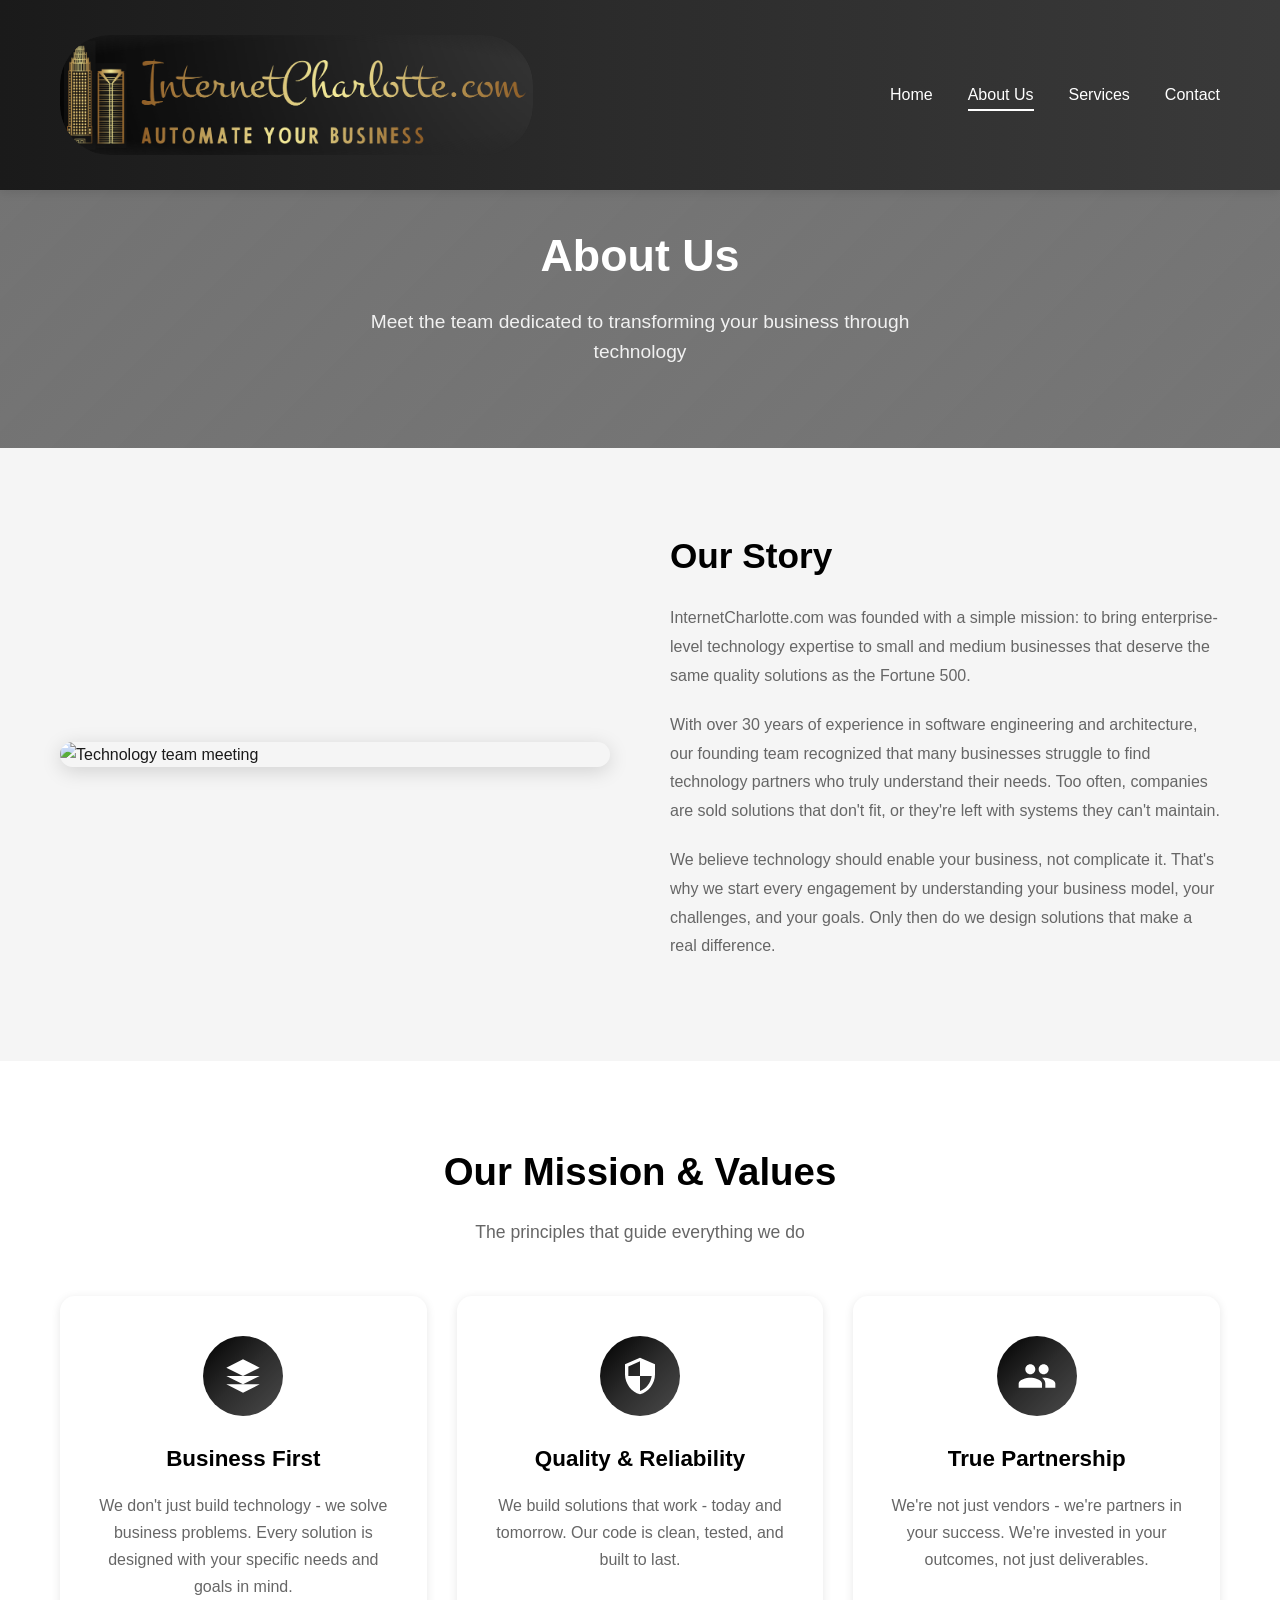
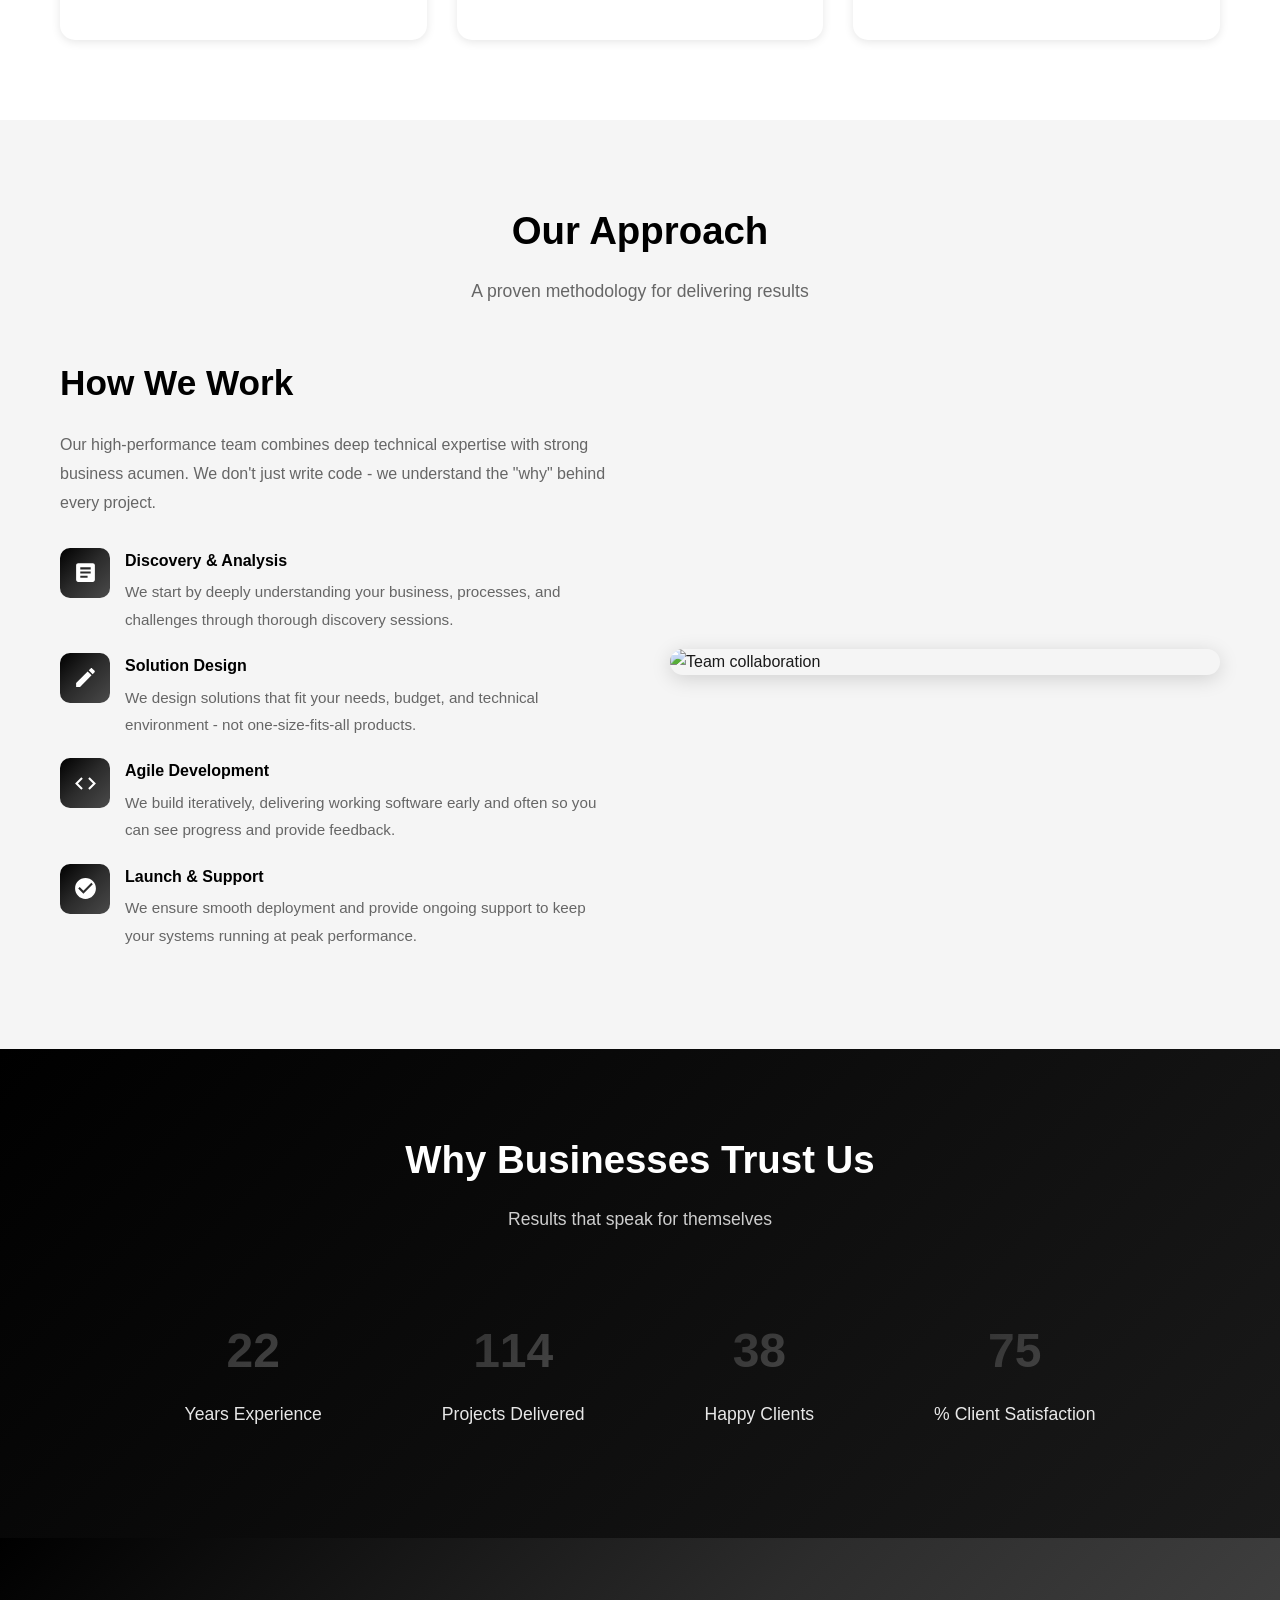
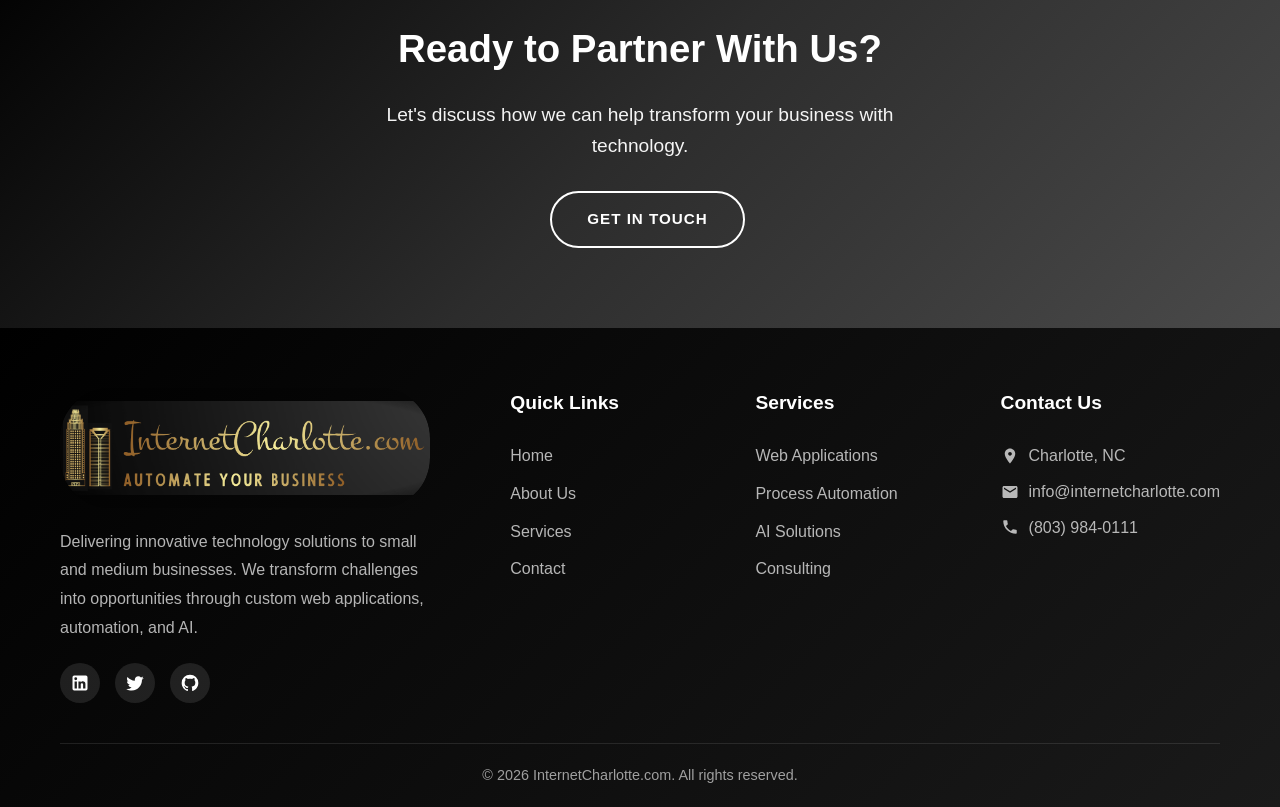
==== about.html @ 2a7a7d20 "first commit" ====
<!DOCTYPE html>
<html lang="en">
<head>
    <meta charset="UTF-8">
    <meta name="viewport" content="width=device-width, initial-scale=1.0">
    <meta name="description" content="Learn about InternetCharlotte.com - Our team, mission, and commitment to delivering technology solutions for small and medium businesses.">
    <title>About Us | InternetCharlotte.com</title>
    <link rel="stylesheet" href="styles.css">
    <link rel="icon" type="image/png" href="internetcharlotte-logo.png">
</head>
<body>
    <!-- Header -->
    <header>
        <div class="header-container">
            <a href="index.html" class="logo">
                <img src="internetcharlotte-logo.png" alt="InternetCharlotte Logo">
            </a>
            <div class="mobile-menu-toggle" id="mobileMenuToggle">
                <span></span>
                <span></span>
                <span></span>
            </div>
            <nav id="mainNav">
                <ul>
                    <li><a href="index.html">Home</a></li>
                    <li><a href="about.html" class="active">About Us</a></li>
                    <li><a href="services.html">Services</a></li>
                    <li><a href="contact.html">Contact</a></li>
                </ul>
            </nav>
        </div>
    </header>

    <!-- Page Header -->
    <section class="page-header">
        <div class="container">
            <h1>About Us</h1>
            <p>Meet the team dedicated to transforming your business through technology</p>
        </div>
    </section>

    <!-- Our Story Section -->
    <section class="about-section">
        <div class="container">
            <div class="about-content">
                <div class="about-image">
                    <img src="https://images.unsplash.com/photo-1553877522-43269d4ea984?w=800" alt="Technology team meeting">
                </div>
                <div class="about-text">
                    <h2>Our Story</h2>
                    <p>InternetCharlotte.com was founded with a simple mission: to bring enterprise-level technology expertise to small and medium businesses that deserve the same quality solutions as the Fortune 500.</p>
                    <p>With over 30 years of experience in software engineering and architecture, our founding team recognized that many businesses struggle to find technology partners who truly understand their needs. Too often, companies are sold solutions that don't fit, or they're left with systems they can't maintain.</p>
                    <p>We believe technology should enable your business, not complicate it. That's why we start every engagement by understanding your business model, your challenges, and your goals. Only then do we design solutions that make a real difference.</p>
                </div>
            </div>
        </div>
    </section>

    <!-- Mission & Values Section -->
    <section class="services-section">
        <div class="container">
            <div class="section-title">
                <h2>Our Mission & Values</h2>
                <p>The principles that guide everything we do</p>
            </div>
            <div class="services-grid">
                <div class="service-card animate-on-scroll">
                    <div class="service-icon">
                        <svg viewBox="0 0 24 24" xmlns="http://www.w3.org/2000/svg">
                            <path d="M12 2L2 7l10 5 10-5-10-5zM2 17l10 5 10-5M2 12l10 5 10-5"/>
                        </svg>
                    </div>
                    <h3>Business First</h3>
                    <p>We don't just build technology - we solve business problems. Every solution is designed with your specific needs and goals in mind.</p>
                </div>
                <div class="service-card animate-on-scroll">
                    <div class="service-icon">
                        <svg viewBox="0 0 24 24" xmlns="http://www.w3.org/2000/svg">
                            <path d="M12 1L3 5v6c0 5.55 3.84 10.74 9 12 5.16-1.26 9-6.45 9-12V5l-9-4zm0 10.99h7c-.53 4.12-3.28 7.79-7 8.94V12H5V6.3l7-3.11v8.8z"/>
                        </svg>
                    </div>
                    <h3>Quality & Reliability</h3>
                    <p>We build solutions that work - today and tomorrow. Our code is clean, tested, and built to last.</p>
                </div>
                <div class="service-card animate-on-scroll">
                    <div class="service-icon">
                        <svg viewBox="0 0 24 24" xmlns="http://www.w3.org/2000/svg">
                            <path d="M16 11c1.66 0 2.99-1.34 2.99-3S17.66 5 16 5c-1.66 0-3 1.34-3 3s1.34 3 3 3zm-8 0c1.66 0 2.99-1.34 2.99-3S9.66 5 8 5C6.34 5 5 6.34 5 8s1.34 3 3 3zm0 2c-2.33 0-7 1.17-7 3.5V19h14v-2.5c0-2.33-4.67-3.5-7-3.5zm8 0c-.29 0-.62.02-.97.05 1.16.84 1.97 1.97 1.97 3.45V19h6v-2.5c0-2.33-4.67-3.5-7-3.5z"/>
                        </svg>
                    </div>
                    <h3>True Partnership</h3>
                    <p>We're not just vendors - we're partners in your success. We're invested in your outcomes, not just deliverables.</p>
                </div>
            </div>
        </div>
    </section>

    <!-- Team Section -->
    <section class="about-section">
        <div class="container">
            <div class="section-title">
                <h2>Our Approach</h2>
                <p>A proven methodology for delivering results</p>
            </div>
            <div class="about-content" style="margin-top: 40px;">
                <div class="about-text">
                    <h2>How We Work</h2>
                    <p>Our high-performance team combines deep technical expertise with strong business acumen. We don't just write code - we understand the "why" behind every project.</p>
                    <div class="about-features">
                        <div class="about-feature">
                            <div class="about-feature-icon">
                                <svg viewBox="0 0 24 24" xmlns="http://www.w3.org/2000/svg">
                                    <path d="M19 3H5c-1.1 0-2 .9-2 2v14c0 1.1.9 2 2 2h14c1.1 0 2-.9 2-2V5c0-1.1-.9-2-2-2zm-5 14H7v-2h7v2zm3-4H7v-2h10v2zm0-4H7V7h10v2z"/>
                                </svg>
                            </div>
                            <div class="about-feature-text">
                                <h4>Discovery & Analysis</h4>
                                <p>We start by deeply understanding your business, processes, and challenges through thorough discovery sessions.</p>
                            </div>
                        </div>
                        <div class="about-feature">
                            <div class="about-feature-icon">
                                <svg viewBox="0 0 24 24" xmlns="http://www.w3.org/2000/svg">
                                    <path d="M3 17.25V21h3.75L17.81 9.94l-3.75-3.75L3 17.25zM20.71 7.04c.39-.39.39-1.02 0-1.41l-2.34-2.34c-.39-.39-1.02-.39-1.41 0l-1.83 1.83 3.75 3.75 1.83-1.83z"/>
                                </svg>
                            </div>
                            <div class="about-feature-text">
                                <h4>Solution Design</h4>
                                <p>We design solutions that fit your needs, budget, and technical environment - not one-size-fits-all products.</p>
                            </div>
                        </div>
                        <div class="about-feature">
                            <div class="about-feature-icon">
                                <svg viewBox="0 0 24 24" xmlns="http://www.w3.org/2000/svg">
                                    <path d="M9.4 16.6L4.8 12l4.6-4.6L8 6l-6 6 6 6 1.4-1.4zm5.2 0l4.6-4.6-4.6-4.6L16 6l6 6-6 6-1.4-1.4z"/>
                                </svg>
                            </div>
                            <div class="about-feature-text">
                                <h4>Agile Development</h4>
                                <p>We build iteratively, delivering working software early and often so you can see progress and provide feedback.</p>
                            </div>
                        </div>
                        <div class="about-feature">
                            <div class="about-feature-icon">
                                <svg viewBox="0 0 24 24" xmlns="http://www.w3.org/2000/svg">
                                    <path d="M12 2C6.48 2 2 6.48 2 12s4.48 10 10 10 10-4.48 10-10S17.52 2 12 2zm-2 15l-5-5 1.41-1.41L10 14.17l7.59-7.59L19 8l-9 9z"/>
                                </svg>
                            </div>
                            <div class="about-feature-text">
                                <h4>Launch & Support</h4>
                                <p>We ensure smooth deployment and provide ongoing support to keep your systems running at peak performance.</p>
                            </div>
                        </div>
                    </div>
                </div>
                <div class="about-image">
                    <img src="https://images.unsplash.com/photo-1531482615713-2afd69097998?w=800" alt="Team collaboration">
                </div>
            </div>
        </div>
    </section>

    <!-- Why Choose Us Section -->
    <section class="why-us">
        <div class="container">
            <div class="section-title">
                <h2>Why Businesses Trust Us</h2>
                <p>Results that speak for themselves</p>
            </div>
            <div class="stats-grid">
                <div class="stat-item animate-on-scroll">
                    <div class="stat-number" data-count="30">0</div>
                    <div class="stat-label">Years Experience</div>
                </div>
                <div class="stat-item animate-on-scroll">
                    <div class="stat-number" data-count="150">0</div>
                    <div class="stat-label">Projects Delivered</div>
                </div>
                <div class="stat-item animate-on-scroll">
                    <div class="stat-number" data-count="50">0</div>
                    <div class="stat-label">Happy Clients</div>
                </div>
                <div class="stat-item animate-on-scroll">
                    <div class="stat-number" data-count="99">0</div>
                    <div class="stat-label">% Client Satisfaction</div>
                </div>
            </div>
        </div>
    </section>

    <!-- CTA Section -->
    <section class="cta-section">
        <div class="container">
            <h2>Ready to Partner With Us?</h2>
            <p>Let's discuss how we can help transform your business with technology.</p>
            <a href="contact.html" class="btn btn-secondary">Get in Touch</a>
        </div>
    </section>

    <!-- Footer -->
    <footer>
        <div class="container">
            <div class="footer-content">
                <div class="footer-about">
                    <a href="index.html" class="logo">
                        <img src="internetcharlotte-logo.png" alt="InternetCharlotte Logo">
                    </a>
                    <p>Delivering innovative technology solutions to small and medium businesses. We transform challenges into opportunities through custom web applications, automation, and AI.</p>
                    <div class="social-links">
                        <a href="#" aria-label="LinkedIn">
                            <svg viewBox="0 0 24 24" xmlns="http://www.w3.org/2000/svg">
                                <path d="M19 3a2 2 0 0 1 2 2v14a2 2 0 0 1-2 2H5a2 2 0 0 1-2-2V5a2 2 0 0 1 2-2h14m-.5 15.5v-5.3a3.26 3.26 0 0 0-3.26-3.26c-.85 0-1.84.52-2.32 1.3v-1.11h-2.79v8.37h2.79v-4.93c0-.77.62-1.4 1.39-1.4a1.4 1.4 0 0 1 1.4 1.4v4.93h2.79M6.88 8.56a1.68 1.68 0 0 0 1.68-1.68c0-.93-.75-1.69-1.68-1.69a1.69 1.69 0 0 0-1.69 1.69c0 .93.76 1.68 1.69 1.68m1.39 9.94v-8.37H5.5v8.37h2.77z"/>
                            </svg>
                        </a>
                        <a href="#" aria-label="Twitter">
                            <svg viewBox="0 0 24 24" xmlns="http://www.w3.org/2000/svg">
                                <path d="M22.46 6c-.77.35-1.6.58-2.46.69.88-.53 1.56-1.37 1.88-2.38-.83.5-1.75.85-2.72 1.05C18.37 4.5 17.26 4 16 4c-2.35 0-4.27 1.92-4.27 4.29 0 .34.04.67.11.98C8.28 9.09 5.11 7.38 3 4.79c-.37.63-.58 1.37-.58 2.15 0 1.49.75 2.81 1.91 3.56-.71 0-1.37-.2-1.95-.5v.03c0 2.08 1.48 3.82 3.44 4.21a4.22 4.22 0 0 1-1.93.07 4.28 4.28 0 0 0 4 2.98 8.521 8.521 0 0 1-5.33 1.84c-.34 0-.68-.02-1.02-.06C3.44 20.29 5.7 21 8.12 21 16 21 20.33 14.46 20.33 8.79c0-.19 0-.37-.01-.56.84-.6 1.56-1.36 2.14-2.23z"/>
                            </svg>
                        </a>
                        <a href="#" aria-label="GitHub">
                            <svg viewBox="0 0 24 24" xmlns="http://www.w3.org/2000/svg">
                                <path d="M12 2A10 10 0 0 0 2 12c0 4.42 2.87 8.17 6.84 9.5.5.08.66-.23.66-.5v-1.69c-2.77.6-3.36-1.34-3.36-1.34-.46-1.16-1.11-1.47-1.11-1.47-.91-.62.07-.6.07-.6 1 .07 1.53 1.03 1.53 1.03.87 1.52 2.34 1.07 2.91.83.09-.65.35-1.09.63-1.34-2.22-.25-4.55-1.11-4.55-4.92 0-1.11.38-2 1.03-2.71-.1-.25-.45-1.29.1-2.64 0 0 .84-.27 2.75 1.02.79-.22 1.65-.33 2.5-.33.85 0 1.71.11 2.5.33 1.91-1.29 2.75-1.02 2.75-1.02.55 1.35.2 2.39.1 2.64.65.71 1.03 1.6 1.03 2.71 0 3.82-2.34 4.66-4.57 4.91.36.31.69.92.69 1.85V21c0 .27.16.59.67.5C19.14 20.16 22 16.42 22 12A10 10 0 0 0 12 2z"/>
                            </svg>
                        </a>
                    </div>
                </div>
                <div class="footer-links-section">
                    <h4 class="footer-heading">Quick Links</h4>
                    <ul class="footer-links">
                        <li><a href="index.html">Home</a></li>
                        <li><a href="about.html">About Us</a></li>
                        <li><a href="services.html">Services</a></li>
                        <li><a href="contact.html">Contact</a></li>
                    </ul>
                </div>
                <div class="footer-links-section">
                    <h4 class="footer-heading">Services</h4>
                    <ul class="footer-links">
                        <li><a href="services.html">Web Applications</a></li>
                        <li><a href="services.html">Process Automation</a></li>
                        <li><a href="services.html">AI Solutions</a></li>
                        <li><a href="services.html">Consulting</a></li>
                    </ul>
                </div>
                <div class="footer-contact">
                    <h4 class="footer-heading">Contact Us</h4>
                    <p>
                        <svg viewBox="0 0 24 24" xmlns="http://www.w3.org/2000/svg">
                            <path d="M12 2C8.13 2 5 5.13 5 9c0 5.25 7 13 7 13s7-7.75 7-13c0-3.87-3.13-7-7-7zm0 9.5c-1.38 0-2.5-1.12-2.5-2.5s1.12-2.5 2.5-2.5 2.5 1.12 2.5 2.5-1.12 2.5-2.5 2.5z"/>
                        </svg>
                        Charlotte, NC
                    </p>
                    <p>
                        <svg viewBox="0 0 24 24" xmlns="http://www.w3.org/2000/svg">
                            <path d="M20 4H4c-1.1 0-1.99.9-1.99 2L2 18c0 1.1.9 2 2 2h16c1.1 0 2-.9 2-2V6c0-1.1-.9-2-2-2zm0 4l-8 5-8-5V6l8 5 8-5v2z"/>
                        </svg>
                        info@internetcharlotte.com
                    </p>
                    <p>
                        <svg viewBox="0 0 24 24" xmlns="http://www.w3.org/2000/svg">
                            <path d="M6.62 10.79c1.44 2.83 3.76 5.14 6.59 6.59l2.2-2.2c.27-.27.67-.36 1.02-.24 1.12.37 2.33.57 3.57.57.55 0 1 .45 1 1V20c0 .55-.45 1-1 1-9.39 0-17-7.61-17-17 0-.55.45-1 1-1h3.5c.55 0 1 .45 1 1 0 1.25.2 2.45.57 3.57.11.35.03.74-.25 1.02l-2.2 2.2z"/>
                        </svg>
                        (803) 984-0111
                    </p>
                </div>
            </div>
        </div>
        <div class="footer-bottom">
            <div class="container">
                <p>&copy; 2026 InternetCharlotte.com. All rights reserved.</p>
            </div>
        </div>
    </footer>

    <script src="https://code.jquery.com/jquery-3.7.1.min.js"></script>
    <script src="main.js"></script>
</body>
</html>
---- styles.css ----
/* InternetCharlotte.com - Main Stylesheet */

/* CSS Reset and Base Styles */
* {
    margin: 0;
    padding: 0;
    box-sizing: border-box;
}

:root {
    --primary-color: #1a1a1a; /* Black */
    --secondary-color: #4a4a4a; /* Gray */
    --accent-color: #2c2c2c; /* Charcoal */
    --dark-color: #000000; /* Pure black */
    --light-color: #f5f5f5; /* Light gray background */
    --text-color: #1a1a1a;
    --text-light: #666666;
    --white: #ffffff;
    --gradient-primary: linear-gradient(135deg, #000000 0%, #2c2c2c 50%, #4a4a4a 100%);
    --gradient-secondary: linear-gradient(135deg, #2c2c2c 0%, #4a4a4a 100%);
    --gradient-dark: linear-gradient(135deg, #000000 0%, #1a1a1a 100%);
    --shadow-light: 0 2px 10px rgba(0, 0, 0, 0.1);
    --shadow-medium: 0 4px 20px rgba(0, 0, 0, 0.15);
    --shadow-heavy: 0 8px 30px rgba(0, 0, 0, 0.2);
}

html {
    scroll-behavior: smooth;
}

body {
    font-family: 'Segoe UI', Tahoma, Geneva, Verdana, sans-serif;
    line-height: 1.6;
    color: var(--text-color);
    background-color: var(--white);
}

a {
    text-decoration: none;
    color: inherit;
    transition: color 0.3s ease;
}

ul {
    list-style: none;
}

img {
    max-width: 100%;
    height: auto;
}

.container {
    max-width: 1200px;
    margin: 0 auto;
    padding: 0 20px;
}

/* Header and Navigation */
header {
    background: linear-gradient(to right, #1a1a1a 0%, #2c2c2c 50%, #3a3a3a 100%);
    box-shadow: var(--shadow-light);
    position: fixed;
    top: 0;
    left: 0;
    right: 0;
    z-index: 1000;
}

.header-container {
    display: flex;
    justify-content: space-between;
    align-items: center;
    padding: 35px 20px;
    max-width: 1200px;
    margin: 0 auto;
    min-height: 140px;
}

.logo {
    display: flex;
    align-items: center;
    gap: 12px;
    position: relative;
}

.logo img {
    height: 120px;
    width: auto;
    border-radius: 50px;
    position: relative;
    box-shadow: 
        0 0 20px rgba(0, 0, 0, 0.15),
        inset 0 0 30px rgba(0, 0, 0, 0.1);
    mask-image: radial-gradient(ellipse 85% 65% at center, black 70%, transparent 100%);
    -webkit-mask-image: radial-gradient(ellipse 85% 65% at center, black 70%, transparent 100%);
    object-fit: contain;
}

.logo-text {
    font-size: 1.4rem;
    font-weight: 700;
    color: var(--primary-color);
}

.logo-text span {
    color: var(--accent-color);
}

nav ul {
    display: flex;
    gap: 35px;
}

nav ul li a {
    font-weight: 500;
    color: var(--white);
    padding: 8px 0;
    position: relative;
}

nav ul li a::after {
    content: '';
    position: absolute;
    bottom: 0;
    left: 0;
    width: 0;
    height: 2px;
    background: var(--white);
    transition: width 0.3s ease;
}

nav ul li a:hover::after,
nav ul li a.active::after {
    width: 100%;
}

nav ul li a:hover,
nav ul li a.active {
    color: var(--white);
}

.mobile-menu-toggle {
    display: none;
    flex-direction: column;
    gap: 5px;
    cursor: pointer;
    padding: 10px;
}

.mobile-menu-toggle span {
    width: 25px;
    height: 3px;
    background: var(--white);
    transition: all 0.3s ease;
}

/* Hero Section */
.hero {
    min-height: 100vh;
    background: linear-gradient(135deg, rgba(0, 0, 0, 0.5), rgba(44, 44, 44, 0.6)),
                url('https://images.unsplash.com/photo-1542744173-8e7e53415bb0?w=1920') center/cover no-repeat;
    display: flex;
    align-items: center;
    justify-content: center;
    text-align: center;
    color: var(--white);
    padding-top: 180px;
}

.hero-content {
    max-width: 800px;
    padding: 40px 20px;
}

.hero h1 {
    font-size: 3.2rem;
    margin-bottom: 20px;
    font-weight: 700;
    text-shadow: 2px 2px 4px rgba(0, 0, 0, 0.3);
}

.hero p {
    font-size: 1.3rem;
    margin-bottom: 35px;
    opacity: 0.95;
    line-height: 1.8;
}

.btn {
    display: inline-block;
    padding: 14px 35px;
    border-radius: 30px;
    font-weight: 600;
    text-transform: uppercase;
    letter-spacing: 1px;
    transition: all 0.3s ease;
    cursor: pointer;
    border: none;
    font-size: 0.95rem;
}

.btn-primary {
    background: var(--gradient-secondary);
    color: var(--white);
}

.btn-primary:hover {
    background: var(--gradient-dark);
    color: var(--white);
    transform: translateY(-3px);
    box-shadow: var(--shadow-medium);
}

.btn-secondary {
    background: transparent;
    color: var(--white);
    border: 2px solid var(--white);
    margin-left: 15px;
}

.btn-secondary:hover {
    background: var(--white);
    color: var(--primary-color);
}

/* Page Header (for inner pages) */
.page-header {
    background: linear-gradient(135deg, rgba(0, 0, 0, 0.55), rgba(44, 44, 44, 0.65)),
                url('https://images.unsplash.com/photo-1542744173-8e7e53415bb0?w=1920') center/cover no-repeat;
    padding: 220px 0 80px;
    text-align: center;
    color: var(--white);
}

.page-header h1 {
    font-size: 2.8rem;
    margin-bottom: 15px;
}

.page-header p {
    font-size: 1.2rem;
    opacity: 0.9;
    max-width: 600px;
    margin: 0 auto;
}

/* Sections */
section {
    padding: 80px 0;
}

.section-title {
    text-align: center;
    margin-bottom: 50px;
}

.section-title h2 {
    font-size: 2.4rem;
    color: var(--dark-color);
    margin-bottom: 15px;
}

.section-title p {
    color: var(--text-light);
    font-size: 1.1rem;
    max-width: 600px;
    margin: 0 auto;
}

/* Services Section */
.services-grid {
    display: grid;
    grid-template-columns: repeat(auto-fit, minmax(300px, 1fr));
    gap: 30px;
}

.service-card {
    background: var(--white);
    border-radius: 15px;
    padding: 40px 30px;
    text-align: center;
    box-shadow: var(--shadow-light);
    transition: all 0.3s ease;
}

.service-card:hover {
    transform: translateY(-10px);
    box-shadow: var(--shadow-heavy);
}

.service-icon {
    width: 80px;
    height: 80px;
    background: var(--gradient-primary);
    border-radius: 50%;
    display: flex;
    align-items: center;
    justify-content: center;
    margin: 0 auto 25px;
}

.service-icon svg {
    width: 40px;
    height: 40px;
    fill: var(--white);
}

.service-card h3 {
    font-size: 1.4rem;
    color: var(--dark-color);
    margin-bottom: 15px;
}

.service-card p {
    color: var(--text-light);
    line-height: 1.7;
}

/* About Section */
.about-section {
    background: var(--light-color);
}

.about-content {
    display: grid;
    grid-template-columns: 1fr 1fr;
    gap: 60px;
    align-items: center;
}

.about-image {
    border-radius: 15px;
    overflow: hidden;
    box-shadow: var(--shadow-medium);
}

.about-image img {
    width: 100%;
    height: 400px;
    object-fit: cover;
}

.about-text h2 {
    font-size: 2.2rem;
    color: var(--dark-color);
    margin-bottom: 20px;
}

.about-text p {
    color: var(--text-light);
    margin-bottom: 20px;
    line-height: 1.8;
}

.about-features {
    margin-top: 30px;
}

.about-feature {
    display: flex;
    align-items: flex-start;
    gap: 15px;
    margin-bottom: 20px;
}

.about-feature-icon {
    width: 50px;
    height: 50px;
    background: var(--gradient-primary);
    border-radius: 10px;
    display: flex;
    align-items: center;
    justify-content: center;
    flex-shrink: 0;
}

.about-feature-icon svg {
    width: 25px;
    height: 25px;
    fill: var(--white);
}

.about-feature-text h4 {
    color: var(--dark-color);
    margin-bottom: 5px;
}

.about-feature-text p {
    margin: 0;
    font-size: 0.95rem;
}

/* Why Choose Us */
.why-us {
    background: var(--gradient-dark);
    color: var(--white);
}

.why-us .section-title h2 {
    color: var(--white);
}

.why-us .section-title p {
    color: rgba(255, 255, 255, 0.8);
}

.stats-grid {
    display: flex;
    justify-content: center;
    gap: 60px;
    text-align: center;
}

.stat-item {
    padding: 30px;
}

.stat-number {
    font-size: 3rem;
    font-weight: 700;
    background: var(--gradient-secondary);
    -webkit-background-clip: text;
    -webkit-text-fill-color: transparent;
    background-clip: text;
    margin-bottom: 10px;
}

.stat-label {
    font-size: 1.1rem;
    opacity: 0.9;
}

/* Team Section */
.team-grid {
    display: grid;
    grid-template-columns: repeat(auto-fit, minmax(280px, 1fr));
    gap: 30px;
}

.team-member {
    background: var(--white);
    border-radius: 15px;
    overflow: hidden;
    box-shadow: var(--shadow-light);
    text-align: center;
    transition: transform 0.3s ease;
}

.team-member:hover {
    transform: translateY(-5px);
}

.team-photo {
    width: 100%;
    height: 280px;
    object-fit: cover;
}

.team-info {
    padding: 25px;
}

.team-info h3 {
    color: var(--dark-color);
    margin-bottom: 5px;
}

.team-info .role {
    color: var(--accent-color);
    font-weight: 500;
    margin-bottom: 15px;
}

.team-info p {
    color: var(--text-light);
    font-size: 0.95rem;
}

/* Contact Section */
.contact-wrapper {
    display: grid;
    grid-template-columns: 1fr 1fr;
    gap: 60px;
}

.contact-info h2 {
    font-size: 2rem;
    color: var(--dark-color);
    margin-bottom: 20px;
}

.contact-info > p {
    color: var(--text-light);
    margin-bottom: 30px;
    line-height: 1.8;
}

.contact-details {
    margin-bottom: 30px;
}

.contact-item {
    display: flex;
    align-items: center;
    gap: 15px;
    margin-bottom: 20px;
}

.contact-item-icon {
    width: 50px;
    height: 50px;
    background: var(--gradient-primary);
    border-radius: 10px;
    display: flex;
    align-items: center;
    justify-content: center;
    flex-shrink: 0;
}

.contact-item-icon svg {
    width: 24px;
    height: 24px;
    fill: var(--white);
}

.contact-item-text h4 {
    color: var(--dark-color);
    margin-bottom: 3px;
}

.contact-item-text p {
    color: var(--text-light);
    margin: 0;
}

.contact-form {
    background: var(--light-color);
    padding: 40px;
    border-radius: 15px;
}

.form-group {
    margin-bottom: 20px;
}

.form-group label {
    display: block;
    margin-bottom: 8px;
    font-weight: 500;
    color: var(--dark-color);
}

.form-group input,
.form-group textarea {
    width: 100%;
    padding: 14px 18px;
    border: 2px solid #e0e0e0;
    border-radius: 8px;
    font-size: 1rem;
    font-family: inherit;
    transition: border-color 0.3s ease;
}

.form-group input:focus,
.form-group textarea:focus {
    outline: none;
    border-color: var(--accent-color);
}

.form-group textarea {
    min-height: 150px;
    resize: vertical;
}

.form-submit {
    width: 100%;
    padding: 16px;
    background: var(--gradient-primary);
    color: var(--white);
    border: none;
    border-radius: 8px;
    font-size: 1.1rem;
    font-weight: 600;
    cursor: pointer;
    transition: transform 0.3s ease, box-shadow 0.3s ease;
}

.form-submit:hover {
    transform: translateY(-2px);
    box-shadow: var(--shadow-medium);
}

/* CTA Section */
.cta-section {
    background: var(--gradient-primary);
    text-align: center;
    color: var(--white);
    padding: 80px 0;
}

.cta-section h2 {
    font-size: 2.4rem;
    margin-bottom: 20px;
}

.cta-section p {
    font-size: 1.2rem;
    margin-bottom: 30px;
    opacity: 0.95;
    max-width: 600px;
    margin-left: auto;
    margin-right: auto;
    margin-bottom: 30px;
}

.cta-section .btn-secondary {
    border-color: var(--white);
}

.cta-section .btn-secondary:hover {
    background: var(--white);
    color: var(--primary-color);
}

/* Footer */
footer {
    background: var(--gradient-dark);
    color: var(--white);
    padding-top: 60px;
}

.footer-content {
    display: grid;
    grid-template-columns: 2fr 1fr 1fr 1fr;
    gap: 40px;
    padding-bottom: 40px;
    border-bottom: 1px solid rgba(255, 255, 255, 0.1);
}

.footer-about {
    padding-right: 40px;
}

.footer-about .logo {
    margin-bottom: 20px;
    position: relative;
}

.footer-about .logo img {
    height: 120px;
    width: auto;
    border-radius: 50px;
    position: relative;
    box-shadow: 
        0 0 20px rgba(0, 0, 0, 0.15),
        inset 0 0 30px rgba(0, 0, 0, 0.1);
    mask-image: radial-gradient(ellipse 85% 65% at center, black 70%, transparent 100%);
    -webkit-mask-image: radial-gradient(ellipse 85% 65% at center, black 70%, transparent 100%);
    object-fit: contain;
}

.footer-about .logo-text {
    color: var(--white);
}

.footer-about p {
    color: rgba(255, 255, 255, 0.7);
    line-height: 1.8;
    margin-bottom: 20px;
}

.footer-heading {
    font-size: 1.2rem;
    margin-bottom: 25px;
    color: var(--white);
}

.footer-links li {
    margin-bottom: 12px;
}

.footer-links a {
    color: rgba(255, 255, 255, 0.7);
    transition: color 0.3s ease;
}

.footer-links a:hover {
    color: #ffffff;
}

.footer-contact p {
    color: rgba(255, 255, 255, 0.7);
    margin-bottom: 10px;
    display: flex;
    align-items: center;
    gap: 10px;
}

.footer-contact svg {
    width: 18px;
    height: 18px;
    fill: rgba(255, 255, 255, 0.7);
    flex-shrink: 0;
}

.social-links {
    display: flex;
    gap: 15px;
    margin-top: 20px;
}

.social-links a {
    width: 40px;
    height: 40px;
    background: rgba(255, 255, 255, 0.1);
    border-radius: 50%;
    display: flex;
    align-items: center;
    justify-content: center;
    transition: background 0.3s ease;
}

.social-links a:hover {
    background: rgba(255, 255, 255, 0.2);
}

.social-links svg {
    width: 20px;
    height: 20px;
    fill: var(--white);
}

.footer-logo {
    width: auto;
    height: 200px;
    max-width: none;
    margin: 50px auto 0;
    display: block;
    border-radius: 80px;
    box-shadow: 
        0 0 30px rgba(0, 0, 0, 0.2),
        inset 0 0 40px rgba(0, 0, 0, 0.15);
    mask-image: radial-gradient(ellipse 85% 65% at center, black 70%, transparent 100%);
    -webkit-mask-image: radial-gradient(ellipse 85% 65% at center, black 70%, transparent 100%);
    object-fit: contain;
}

.footer-skyline {
    display: none;
}

.footer-bottom {
    text-align: center;
    padding: 20px 0;
    color: rgba(255, 255, 255, 0.6);
    font-size: 0.9rem;
}

/* Responsive Design */
@media (max-width: 992px) {
    .about-content {
        grid-template-columns: 1fr;
        gap: 40px;
    }

    .contact-wrapper {
        grid-template-columns: 1fr;
    }

    .stats-grid {
        grid-template-columns: repeat(2, 1fr);
    }

    .footer-content {
        grid-template-columns: 1fr 1fr;
    }
}

@media (max-width: 768px) {
    .mobile-menu-toggle {
        display: flex;
    }

    nav {
        position: absolute;
        top: 100%;
        left: 0;
        right: 0;
        background: linear-gradient(to right, #1a1a1a 0%, #2c2c2c 50%, #3a3a3a 100%);
        box-shadow: var(--shadow-medium);
        display: none;
    }

    nav.active {
        display: block;
    }

    nav ul {
        flex-direction: column;
        gap: 0;
        padding: 20px;
    }

    nav ul li a {
        display: block;
        padding: 12px 0;
        border-bottom: 1px solid rgba(255, 255, 255, 0.1);
        color: var(--white);
    }

    .hero h1 {
        font-size: 2.2rem;
    }

    .hero p {
        font-size: 1.1rem;
    }

    .btn-secondary {
        margin-left: 0;
        margin-top: 15px;
    }

    .page-header h1 {
        font-size: 2rem;
    }

    .section-title h2 {
        font-size: 1.8rem;
    }

    .stats-grid {
        grid-template-columns: 1fr;
    }

    .footer-content {
        grid-template-columns: 1fr;
        text-align: center;
    }

    .footer-about {
        padding-right: 0;
    }

    .footer-contact p {
        justify-content: center;
    }

    .social-links {
        justify-content: center;
    }
}

/* Animations */
@keyframes fadeInUp {
    from {
        opacity: 0;
        transform: translateY(30px);
    }
    to {
        opacity: 1;
        transform: translateY(0);
    }
}

.animate-on-scroll {
    opacity: 0;
    transform: translateY(30px);
    transition: opacity 0.6s ease, transform 0.6s ease;
}

.animate-on-scroll.visible {
    opacity: 1;
    transform: translateY(0);
}

/* Services Page Specific */
.services-detail {
    background: var(--light-color);
}

.service-detail-card {
    display: grid;
    grid-template-columns: 1fr 1fr;
    gap: 50px;
    align-items: center;
    margin-bottom: 60px;
    background: var(--white);
    border-radius: 15px;
    padding: 40px;
    box-shadow: var(--shadow-light);
}

.service-detail-card:nth-child(even) {
    direction: rtl;
}

.service-detail-card:nth-child(even) > * {
    direction: ltr;
}

.service-detail-image {
    border-radius: 10px;
    overflow: hidden;
}

.service-detail-image img {
    width: 100%;
    height: 300px;
    object-fit: cover;
}

.service-detail-content h3 {
    font-size: 1.8rem;
    color: var(--dark-color);
    margin-bottom: 15px;
}

.service-detail-content p {
    color: var(--text-light);
    margin-bottom: 20px;
    line-height: 1.8;
}

.service-features {
    list-style: none;
}

.service-features li {
    padding: 8px 0;
    color: var(--text-color);
    display: flex;
    align-items: center;
    gap: 10px;
}

.service-features li::before {
    content: '';
    width: 8px;
    height: 8px;
    background: var(--accent-color);
    border-radius: 50%;
}

@media (max-width: 768px) {
    .service-detail-card {
        grid-template-columns: 1fr;
    }

    .service-detail-card:nth-child(even) {
        direction: ltr;
    }
}

/* Form Success Message */
.form-success {
    display: none;
    background: #d4edda;
    color: #155724;
    padding: 20px;
    border-radius: 8px;
    text-align: center;
    margin-top: 20px;
}

.form-success.show {
    display: block;
}
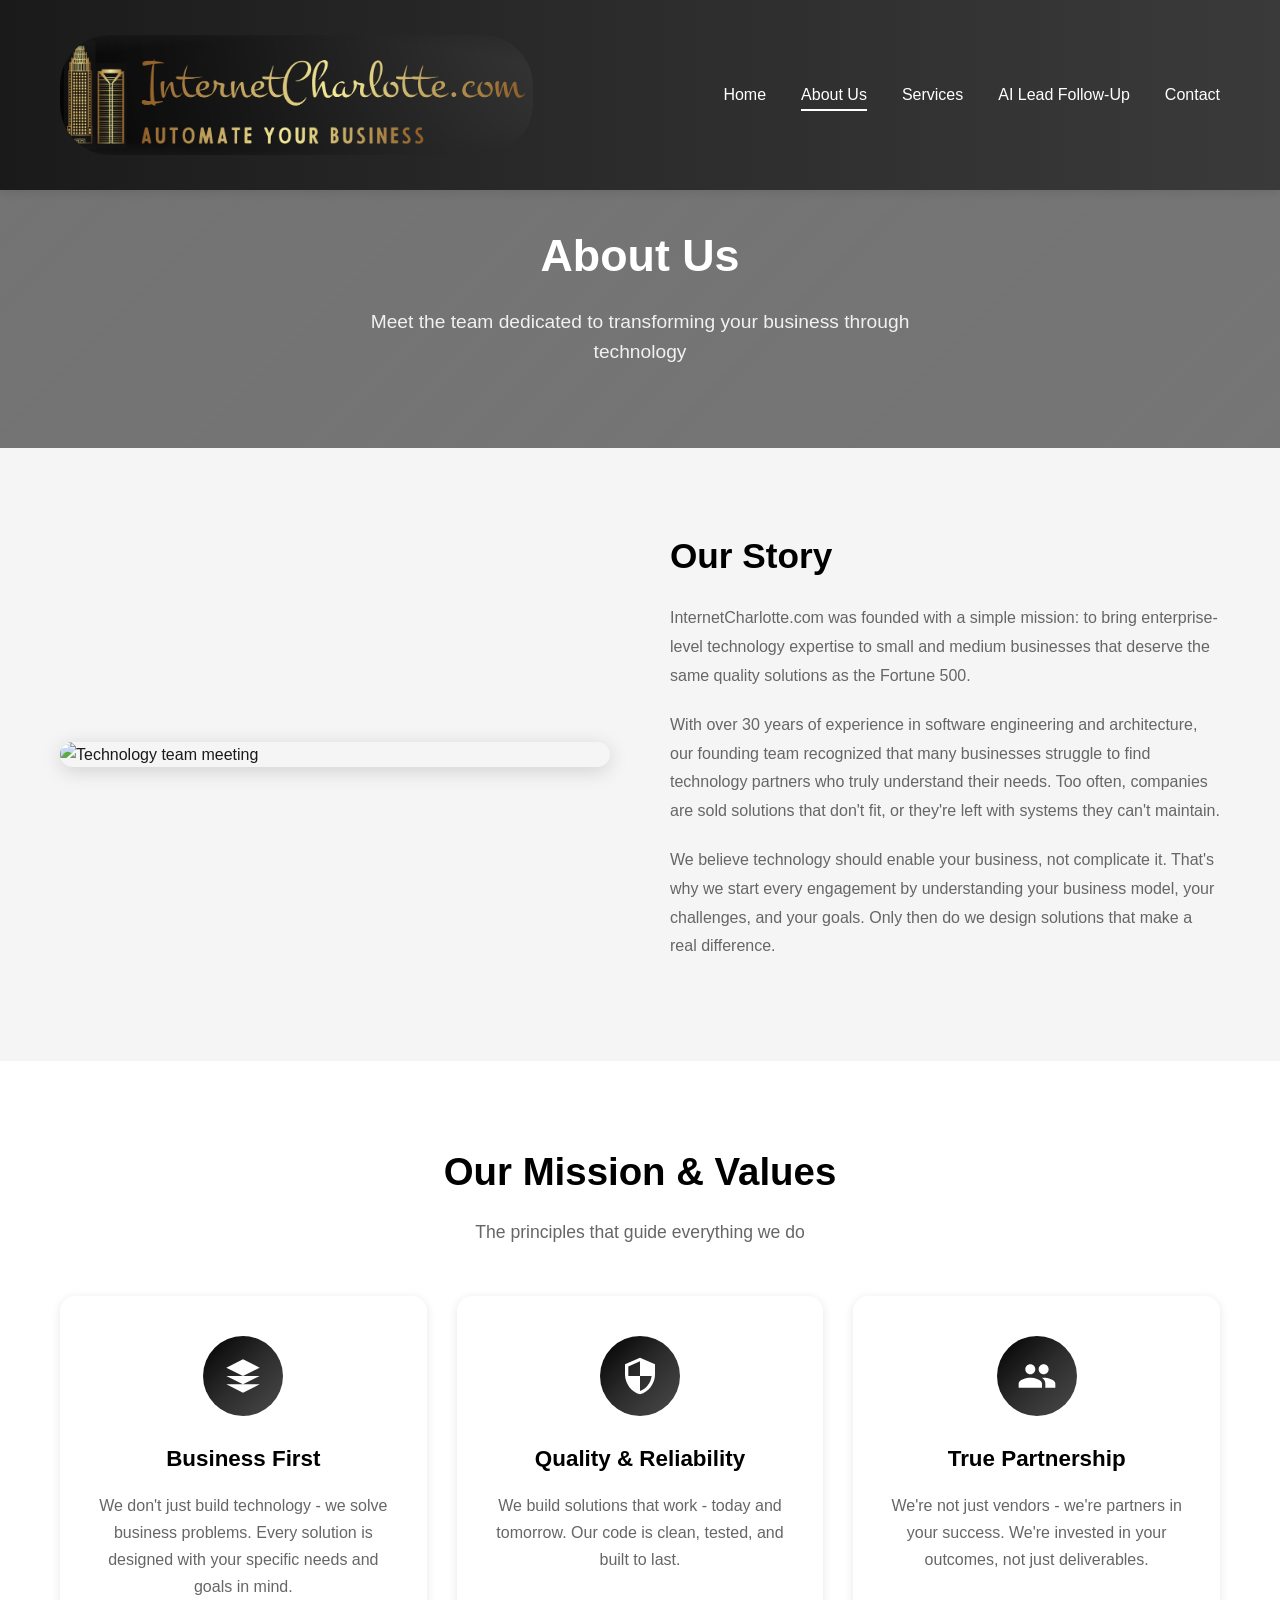
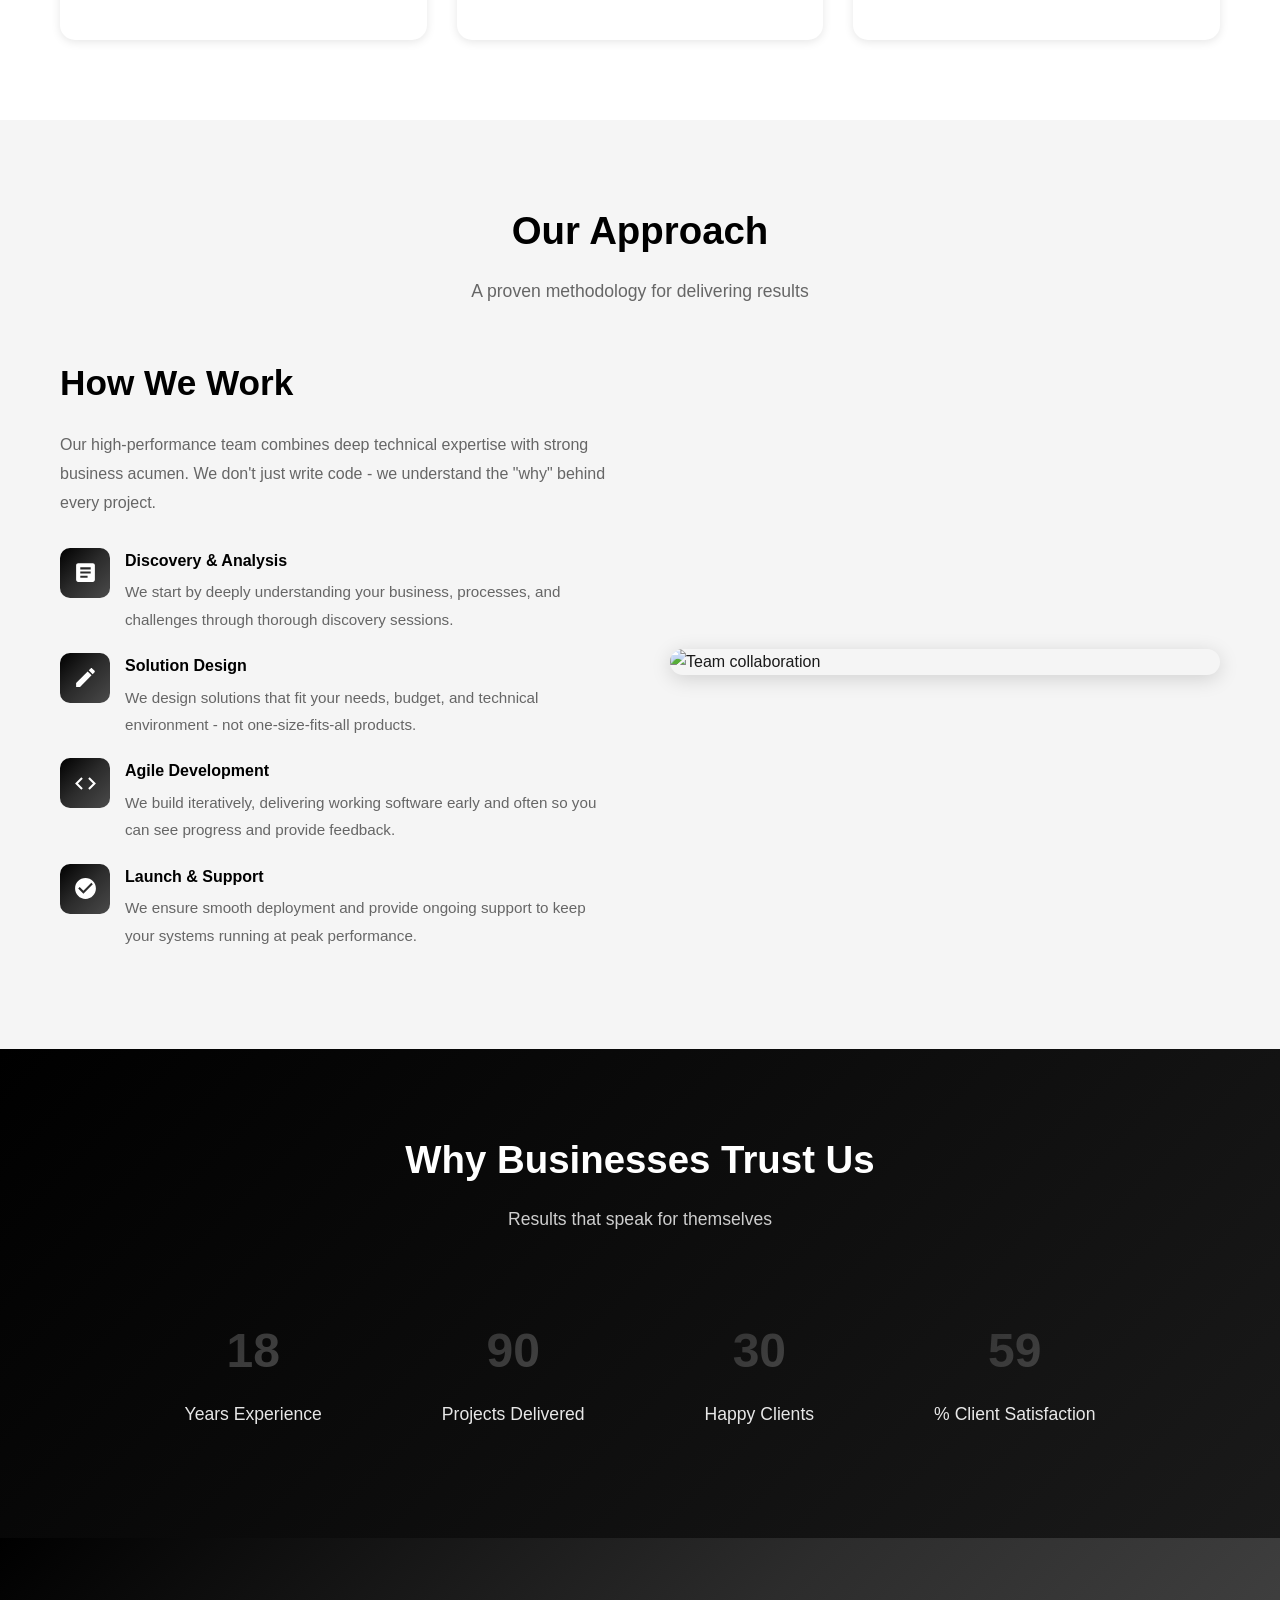
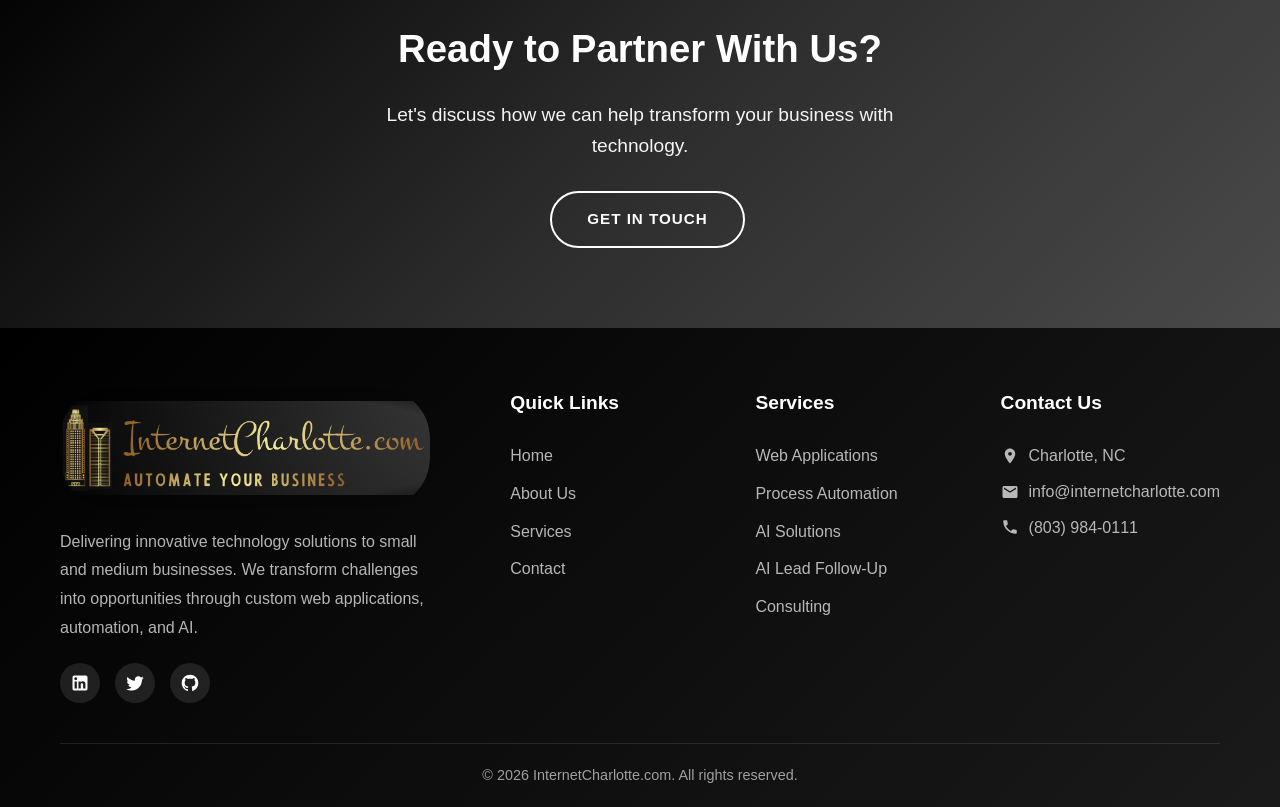
==== commit b35f369a: "feat: add AI lead follow-up launch kit" ====
--- a/about.html
+++ b/about.html
@@ -25,6 +25,7 @@
                     <li><a href="index.html">Home</a></li>
                     <li><a href="about.html" class="active">About Us</a></li>
                     <li><a href="services.html">Services</a></li>
+                    <li><a href="ai-lead-follow-up.html">AI Lead Follow-Up</a></li>
                     <li><a href="contact.html">Contact</a></li>
                 </ul>
             </nav>
@@ -239,6 +240,7 @@
                         <li><a href="services.html">Web Applications</a></li>
                         <li><a href="services.html">Process Automation</a></li>
                         <li><a href="services.html">AI Solutions</a></li>
+                        <li><a href="ai-lead-follow-up.html">AI Lead Follow-Up</a></li>
                         <li><a href="services.html">Consulting</a></li>
                     </ul>
                 </div>
--- a/styles.css
+++ b/styles.css
@@ -967,3 +967,190 @@
 .form-success.show {
     display: block;
 }
+
+/* AI Lead Follow-Up Launch Page */
+.lead-hero {
+    min-height: 90vh;
+    background: linear-gradient(135deg, rgba(0, 0, 0, 0.72), rgba(44, 44, 44, 0.78)),
+                url('https://images.unsplash.com/photo-1556761175-b413da4baf72?w=1920') center/cover no-repeat;
+    color: var(--white);
+    display: flex;
+    align-items: center;
+    padding: 220px 0 100px;
+}
+
+.lead-hero-grid {
+    display: grid;
+    grid-template-columns: minmax(0, 1.15fr) minmax(320px, 0.85fr);
+    gap: 50px;
+    align-items: center;
+}
+
+.eyebrow {
+    display: inline-block;
+    text-transform: uppercase;
+    letter-spacing: 2px;
+    font-size: 0.85rem;
+    font-weight: 700;
+    color: rgba(255, 255, 255, 0.78);
+    margin-bottom: 18px;
+}
+
+.lead-hero h1 {
+    font-size: 3.4rem;
+    line-height: 1.1;
+    margin-bottom: 22px;
+}
+
+.hero-subtitle {
+    font-size: 1.25rem;
+    line-height: 1.8;
+    opacity: 0.95;
+    margin-bottom: 34px;
+}
+
+.lead-demo-card {
+    background: rgba(255, 255, 255, 0.96);
+    color: var(--text-color);
+    border-radius: 18px;
+    padding: 30px;
+    box-shadow: var(--shadow-heavy);
+    border: 1px solid rgba(255, 255, 255, 0.4);
+}
+
+.demo-card-header {
+    background: var(--gradient-primary);
+    color: var(--white);
+    display: inline-block;
+    border-radius: 999px;
+    padding: 8px 14px;
+    font-size: 0.85rem;
+    font-weight: 700;
+    text-transform: uppercase;
+    letter-spacing: 1px;
+    margin-bottom: 18px;
+}
+
+.lead-demo-card p {
+    margin-bottom: 14px;
+    color: var(--text-light);
+}
+
+.timeline {
+    max-width: 900px;
+    margin: 0 auto;
+    display: grid;
+    gap: 22px;
+}
+
+.timeline-step {
+    display: grid;
+    grid-template-columns: 54px 1fr;
+    gap: 20px;
+    align-items: flex-start;
+    background: var(--white);
+    border-radius: 15px;
+    padding: 26px;
+    box-shadow: var(--shadow-light);
+}
+
+.timeline-step span {
+    width: 54px;
+    height: 54px;
+    border-radius: 50%;
+    background: var(--gradient-primary);
+    color: var(--white);
+    display: flex;
+    align-items: center;
+    justify-content: center;
+    font-weight: 800;
+    font-size: 1.2rem;
+}
+
+.timeline-step h3 {
+    margin-bottom: 8px;
+    color: var(--dark-color);
+}
+
+.timeline-step p {
+    color: var(--text-light);
+}
+
+.pricing-grid {
+    display: grid;
+    grid-template-columns: repeat(auto-fit, minmax(280px, 1fr));
+    gap: 30px;
+}
+
+.pricing-card {
+    background: var(--white);
+    border-radius: 18px;
+    padding: 34px;
+    box-shadow: var(--shadow-light);
+    border: 2px solid transparent;
+}
+
+.pricing-card.featured {
+    border-color: var(--dark-color);
+    box-shadow: var(--shadow-heavy);
+    transform: translateY(-8px);
+}
+
+.pricing-card h3 {
+    font-size: 1.45rem;
+    margin-bottom: 14px;
+    color: var(--dark-color);
+}
+
+.price {
+    font-size: 2rem;
+    font-weight: 800;
+    color: var(--dark-color);
+    margin-bottom: 22px;
+}
+
+.price span {
+    display: block;
+    font-size: 1rem;
+    font-weight: 600;
+    color: var(--text-light);
+    margin-top: 4px;
+}
+
+.pricing-card .btn {
+    margin-top: 20px;
+    text-align: center;
+}
+
+@media (max-width: 992px) {
+    .lead-hero-grid {
+        grid-template-columns: 1fr;
+    }
+
+    .lead-hero h1 {
+        font-size: 2.7rem;
+    }
+}
+
+@media (max-width: 768px) {
+    .lead-hero {
+        padding: 190px 0 70px;
+    }
+
+    .lead-hero h1 {
+        font-size: 2.25rem;
+    }
+
+    .hero-buttons .btn-secondary {
+        margin-left: 0;
+        margin-top: 12px;
+    }
+
+    .timeline-step {
+        grid-template-columns: 1fr;
+    }
+
+    .pricing-card.featured {
+        transform: none;
+    }
+}
